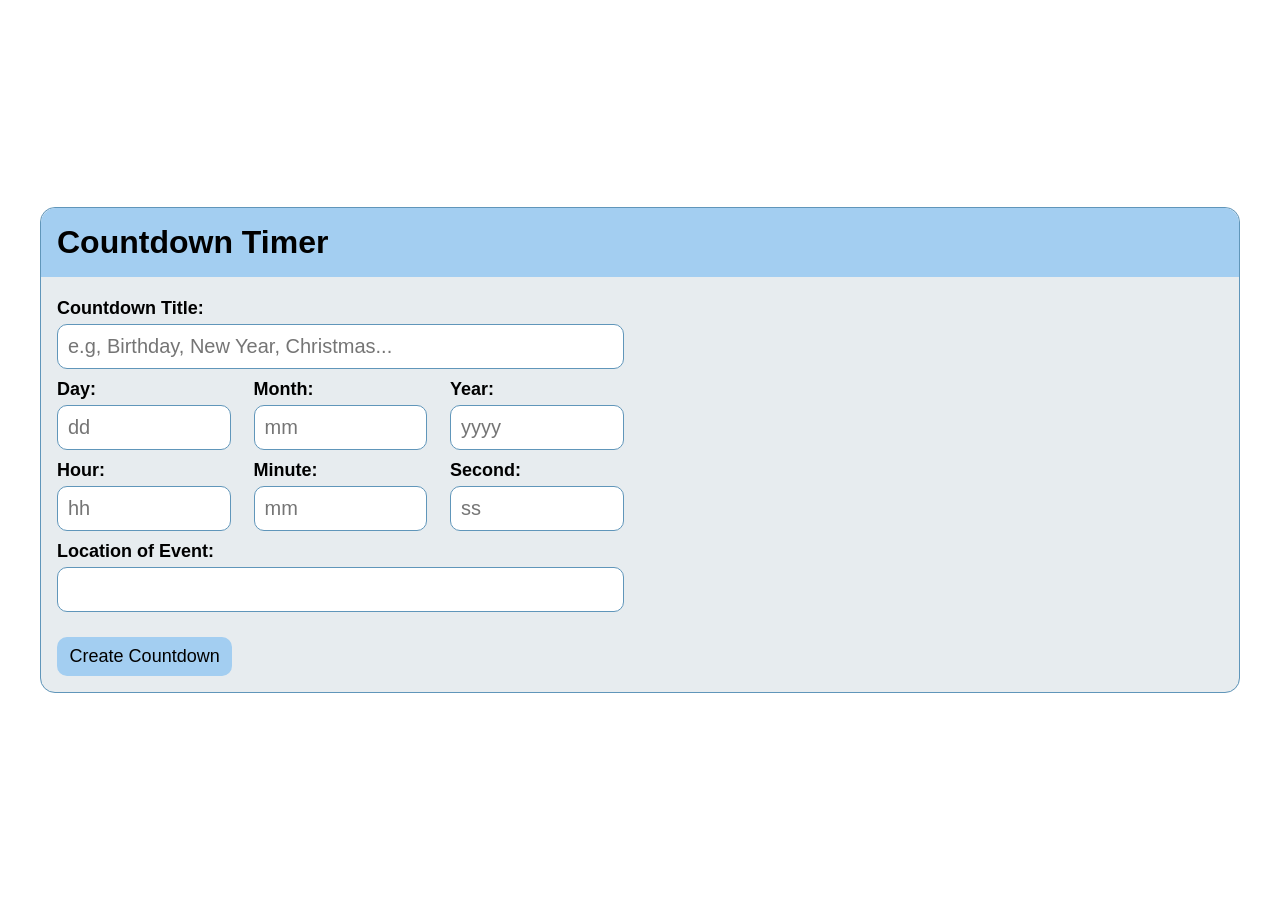
==== countdown-timer/index.html @ 477d1185 "test" ====
<!doctype html>
<html lang="en">
 <head>
  <meta charset="UTF-8" />
  <meta name="viewport" content="width=device-width, initial-scale=1.0" />
  <meta name="author" content="John Leo Jariel" />
  <meta
   name="description"
   content="my 3rd js project which is countdown timer for date and time"
  />
  <link rel="stylesheet" href="styles.css" />
  <title>Countdown Timer</title>
 </head>
 <body>
  <main>
   <fieldset>
    <div class="header">
     <h1>Countdown Timer</h1>
    </div>

    <form>
     <!-- Countdown Title -->
     <div class="input-field countdown-title">
      <label for="title-input">Countdown Title:</label>
      <input
       type="text"
       form="title-input"
       placeholder="e.g, Birthday, New Year, Christmas..."
       required
      />
     </div>

     <!-- Date and Time -->
     <div class="fields">
      <!-- Day -->
      <div class="input-field column">
       <label for="day-input">Day:</label>
       <input type="text" id="day-input" placeholder="dd" />
      </div>
      <!-- Month -->
      <div class="input-field column">
       <label for="month-input">Month:</label>
       <input type="text" id="month-input" placeholder="mm" />
      </div>
      <!-- Year -->
      <div class="input-field column">
       <label for="year-input">Year:</label>
       <input type="text" id="year-input" placeholder="yyyy" />
      </div>
     </div>

     <div class="fields">
      <!-- Day -->
      <div class="input-field column">
       <label for="hour-input">Hour:</label>
       <input type="text" id="hour-input" placeholder="hh" />
      </div>
      <!-- Month -->
      <div class="input-field column">
       <label for="minute-input">Minute:</label>
       <input type="text" id="minute-input" placeholder="mm" />
      </div>
      <!-- Year -->
      <div class="input-field column">
       <label for="second-input">Second:</label>
       <input type="text" id="second-input" placeholder="ss" />
      </div>
     </div>

     <!-- Location -->
     <div class="input-field event-location">
      <label for="location-input">Location of Event:</label>
      <input type="text" form="location-input" required />
     </div>

     <button type="submit" class="create-btn">Create Countdown</button>
    </form>
   </fieldset>
  </main>

  <script src="countdown-timer.js"></script>
 </body>
</html>
---- countdown-timer/styles.css ----
*,
*::before,
*::after {
 box-sizing: border-box;
 margin: 0;
 padding: 0;
 font-family: Arial, Helvetica, sans-serif;
}

body {
 padding: 1em;
 height: 100vh;
}
main {
 height: 100%;
 display: flex;
 justify-content: center;
 align-items: center;
}
fieldset {
 width: min(1200px, 100%);
 outline: none;
 border: 1px solid #6096ba;
 border-radius: 15px;
 overflow: hidden;
 background: #e7ecef;
}
form {
 width: 50%;
 padding: 1em;
}

.header {
 background: #a3cef1;
 padding: 1em;
}
.fields {
 display: flex;
 justify-content: space-between;
 flex-wrap: wrap;
}
.input-field {
 display: flex;
 width: 100%;
 flex-direction: column;
 margin: 5px 0;
}
.event-location {
 margin-bottom: 0;
}
.input-field label {
 font-size: 18px;
 font-weight: bold;
 margin-bottom: 5px;
}
.input-field input {
 font-size: 20px;
 padding: 10px;
 border: 1px solid #6096ba;
 border-radius: 10px;
 outline: none;
}
.column {
 width: calc(100% / 3 - 15px);
}
@media (max-width: 768px) {
 form {
  width: 100%;
 }
 .column {
  width: calc(100% / 2 - 15px);
 }
}
@media (max-width: 600px) {
 .column {
  width: 100%;
 }
}
.create-btn {
 font-size: 18px;
 padding: 0.5em 0.7em;
 margin-top: 25px;
 background: #a3cef1;
 border: none;
 border-radius: 10px;
 cursor: pointer;
}
.create-btn:hover {
 background: #a9d1f1;
}
.create-btn:active {
 transform: scale(0.95);
}
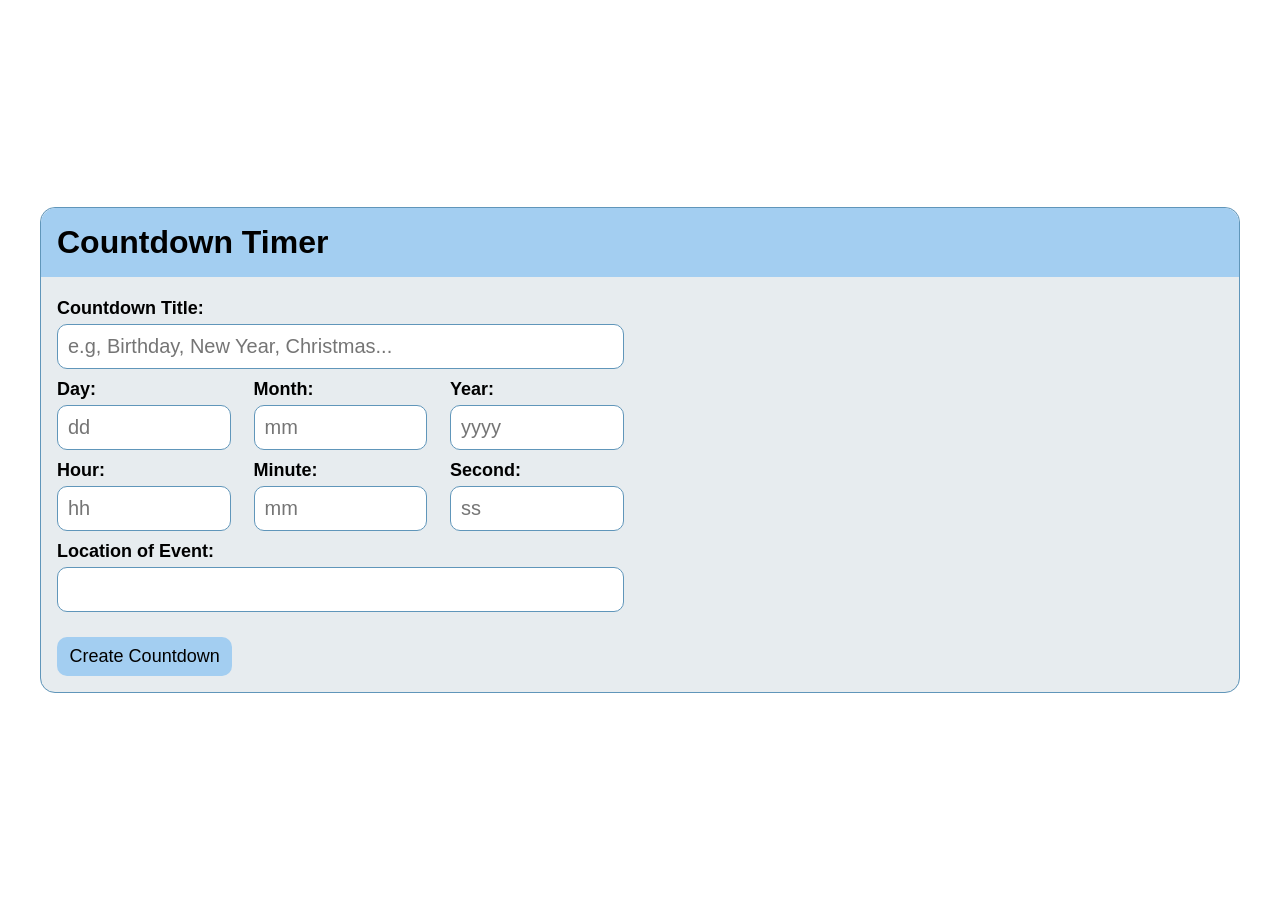
==== commit fd878f90: "function: added more suggestion list" ====
--- a/countdown-timer/index.html
+++ b/countdown-timer/index.html
@@ -24,10 +24,18 @@
       <label for="title-input">Countdown Title:</label>
       <input
        type="text"
-       form="title-input"
+       id="title-input"
+       class="dropdown-input"
        placeholder="e.g, Birthday, New Year, Christmas..."
        required
       />
+      <ul class="suggestion-list full-width">
+       <li>Birthday</li>
+       <li>New Year</li>
+       <li>Christmas</li>
+       <li>Vacation</li>
+       <li>Wedding</li>
+      </ul>
      </div>
 
      <!-- Date and Time -->
@@ -35,12 +43,99 @@
       <!-- Day -->
       <div class="input-field column">
        <label for="day-input">Day:</label>
-       <input type="text" id="day-input" placeholder="dd" />
+       <input
+        type="text"
+        id="day-input"
+        class="dropdown-input"
+        placeholder="dd"
+       />
+       <div class="suggestion-list">
+        <table>
+         <tbody>
+          <tr>
+           <!-- first column -->
+           <td>
+            <ul>
+             <li>01</li>
+             <li>02</li>
+             <li>03</li>
+             <li>04</li>
+             <li>05</li>
+             <li>06</li>
+             <li>07</li>
+             <li>08</li>
+             <li>09</li>
+             <li>10</li>
+            </ul>
+           </td>
+
+           <!-- second column -->
+           <td>
+            <ul>
+             <li>11</li>
+             <li>12</li>
+             <li>13</li>
+             <li>14</li>
+             <li>15</li>
+             <li>16</li>
+             <li>17</li>
+             <li>18</li>
+             <li>19</li>
+             <li>20</li>
+            </ul>
+           </td>
+
+           <!-- third column -->
+           <td>
+            <ul>
+             <li>21</li>
+             <li>22</li>
+             <li>23</li>
+             <li>24</li>
+             <li>25</li>
+             <li>26</li>
+             <li>27</li>
+             <li>28</li>
+             <li>29</li>
+             <li>30</li>
+            </ul>
+           </td>
+
+           <td>
+            <ul>
+             <li>31</li>
+            </ul>
+           </td>
+          </tr>
+         </tbody>
+        </table>
+       </div>
       </div>
       <!-- Month -->
       <div class="input-field column">
        <label for="month-input">Month:</label>
-       <input type="text" id="month-input" placeholder="mm" />
+       <input
+        type="text"
+        id="month-input"
+        class="dropdown-input"
+        placeholder="mm"
+       />
+       <div class="suggestion-list months full-width">
+        <ul>
+         <li>01 - Jan</li>
+         <li>02 - Feb</li>
+         <li>03 - Mar</li>
+         <li>04 - Apr</li>
+         <li>05 - May</li>
+         <li>06 - Jun</li>
+         <li>07 - Jul</li>
+         <li>08 - Aug</li>
+         <li>09 - Sept</li>
+         <li>10 - Oct</li>
+         <li>11 - Nov</li>
+         <li>12 - Dec</li>
+        </ul>
+       </div>
       </div>
       <!-- Year -->
       <div class="input-field column">
--- a/countdown-timer/styles.css
+++ b/countdown-timer/styles.css
@@ -22,7 +22,7 @@
  outline: none;
  border: 1px solid #6096ba;
  border-radius: 15px;
- overflow: hidden;
+ /* overflow: hidden; */
  background: #e7ecef;
 }
 form {
@@ -32,6 +32,7 @@
 
 .header {
  background: #a3cef1;
+ border-radius: 15px 15px 0 0;
  padding: 1em;
 }
 .fields {
@@ -44,6 +45,7 @@
  width: 100%;
  flex-direction: column;
  margin: 5px 0;
+ position: relative;
 }
 .event-location {
  margin-bottom: 0;
@@ -91,3 +93,36 @@
 .create-btn:active {
  transform: scale(0.95);
 }
+
+/* ! suggestion list */
+ul {
+ list-style: none;
+}
+.suggestion-list {
+ font-size: 14px;
+ padding: 0.5em 0.7em;
+
+ position: absolute;
+ top: 100%;
+ right: 0;
+ /* inset-inline: 0; */
+ z-index: 999;
+ background-color: #a2d2ff;
+ display: none;
+}
+.suggestion-list.full-width {
+ width: 100%;
+}
+.suggestion-list.active {
+ display: block;
+}
+.suggestion-list li {
+ padding: 0.5em 0.7em;
+ cursor: pointer;
+}
+.suggestion-list li:hover {
+ background: #bde0fe;
+}
+td {
+ vertical-align: top;
+}
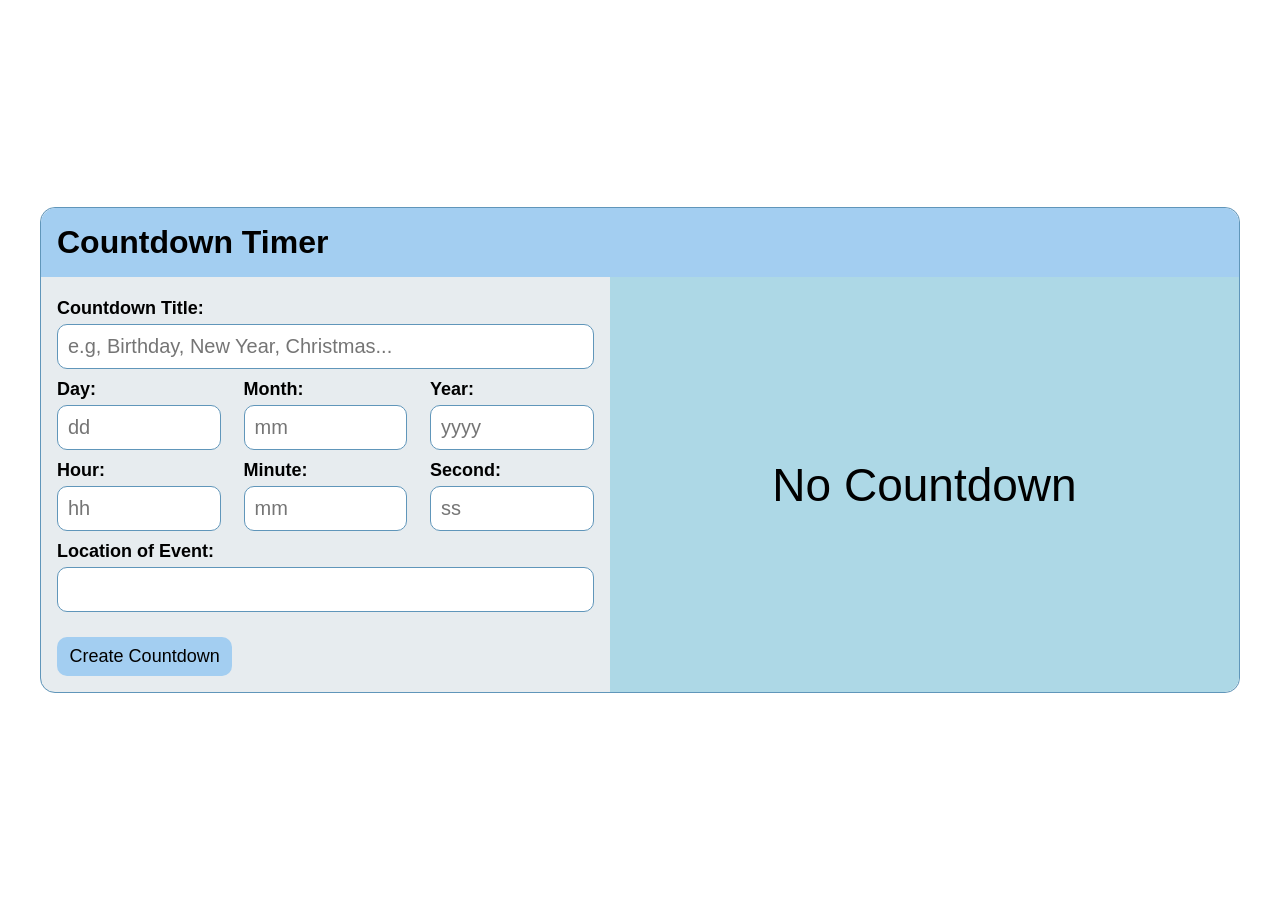
==== commit 30a40d6b: "function: countdown function done, project almost done" ====
--- a/countdown-timer/index.html
+++ b/countdown-timer/index.html
@@ -18,158 +18,159 @@
      <h1>Countdown Timer</h1>
     </div>
 
-    <form>
-     <!-- Countdown Title -->
-     <div class="input-field countdown-title">
-      <label for="title-input">Countdown Title:</label>
-      <input
-       type="text"
-       id="title-input"
-       class="dropdown-input"
-       placeholder="e.g, Birthday, New Year, Christmas..."
-       required
-      />
-      <ul class="suggestion-list full-width">
-       <li>Birthday</li>
-       <li>New Year</li>
-       <li>Christmas</li>
-       <li>Vacation</li>
-       <li>Wedding</li>
-      </ul>
-     </div>
-
-     <!-- Date and Time -->
-     <div class="fields">
-      <!-- Day -->
-      <div class="input-field column">
-       <label for="day-input">Day:</label>
+    <div class="field-container">
+     <form id="userForm" class="countdown-ui" autocomplete="off">
+      <!-- Countdown Title -->
+      <div class="input-field countdown-title">
+       <label for="title-input">Countdown Title:</label>
        <input
         type="text"
-        id="day-input"
+        id="title-input"
         class="dropdown-input"
-        placeholder="dd"
+        name="countdownTitle"
+        placeholder="e.g, Birthday, New Year, Christmas..."
+        required
        />
-       <div class="suggestion-list">
-        <table>
-         <tbody>
-          <tr>
-           <!-- first column -->
-           <td>
-            <ul>
-             <li>01</li>
-             <li>02</li>
-             <li>03</li>
-             <li>04</li>
-             <li>05</li>
-             <li>06</li>
-             <li>07</li>
-             <li>08</li>
-             <li>09</li>
-             <li>10</li>
-            </ul>
-           </td>
+       <ul class="suggestion-list full-width">
+        <li>Birthday</li>
+        <li>New Year</li>
+        <li>Christmas</li>
+        <li>Vacation</li>
+        <li>Wedding</li>
+       </ul>
+      </div>
 
-           <!-- second column -->
-           <td>
-            <ul>
-             <li>11</li>
-             <li>12</li>
-             <li>13</li>
-             <li>14</li>
-             <li>15</li>
-             <li>16</li>
-             <li>17</li>
-             <li>18</li>
-             <li>19</li>
-             <li>20</li>
-            </ul>
-           </td>
-
-           <!-- third column -->
-           <td>
-            <ul>
-             <li>21</li>
-             <li>22</li>
-             <li>23</li>
-             <li>24</li>
-             <li>25</li>
-             <li>26</li>
-             <li>27</li>
-             <li>28</li>
-             <li>29</li>
-             <li>30</li>
-            </ul>
-           </td>
-
-           <td>
-            <ul>
-             <li>31</li>
-            </ul>
-           </td>
-          </tr>
-         </tbody>
-        </table>
+      <!-- Date and Time -->
+      <div class="fields">
+       <!-- Day -->
+       <div class="input-field column">
+        <label for="day-input">Day:</label>
+        <input
+         type="text"
+         id="day-input"
+         name="day"
+         class="dropdown-input"
+         placeholder="dd"
+        />
+        <div class="suggestion-list">
+         <table>
+          <tbody>
+           <tr id="days-row"></tr>
+          </tbody>
+         </table>
+        </div>
+       </div>
+       <!-- Month -->
+       <div class="input-field column">
+        <label for="month-input">Month:</label>
+        <input
+         type="text"
+         id="month-input"
+         name="month"
+         class="dropdown-input"
+         placeholder="mm"
+        />
+        <div class="suggestion-list months full-width">
+         <ul>
+          <li>01 - Jan</li>
+          <li>02 - Feb</li>
+          <li>03 - Mar</li>
+          <li>04 - Apr</li>
+          <li>05 - May</li>
+          <li>06 - Jun</li>
+          <li>07 - Jul</li>
+          <li>08 - Aug</li>
+          <li>09 - Sept</li>
+          <li>10 - Oct</li>
+          <li>11 - Nov</li>
+          <li>12 - Dec</li>
+         </ul>
+        </div>
+       </div>
+       <!-- Year -->
+       <div class="input-field column">
+        <label for="year-input">Year:</label>
+        <input
+         type="text"
+         class="dropdown-input"
+         name="year"
+         id="year-input"
+         placeholder="yyyy"
+        />
+        <ul class="suggestion-list years-list full-width"></ul>
        </div>
       </div>
-      <!-- Month -->
-      <div class="input-field column">
-       <label for="month-input">Month:</label>
-       <input
-        type="text"
-        id="month-input"
-        class="dropdown-input"
-        placeholder="mm"
-       />
-       <div class="suggestion-list months full-width">
-        <ul>
-         <li>01 - Jan</li>
-         <li>02 - Feb</li>
-         <li>03 - Mar</li>
-         <li>04 - Apr</li>
-         <li>05 - May</li>
-         <li>06 - Jun</li>
-         <li>07 - Jul</li>
-         <li>08 - Aug</li>
-         <li>09 - Sept</li>
-         <li>10 - Oct</li>
-         <li>11 - Nov</li>
-         <li>12 - Dec</li>
-        </ul>
+
+      <div class="fields">
+       <!-- Hour -->
+       <div class="input-field column">
+        <label for="hour-input">Hour:</label>
+        <input
+         type="text"
+         id="hour-input"
+         name="hour"
+         class="dropdown-input"
+         placeholder="hh"
+        />
+        <div class="suggestion-list">
+         <table>
+          <tbody>
+           <tr id="hour-list"></tr>
+          </tbody>
+         </table>
+        </div>
+       </div>
+       <!-- Minute -->
+       <div class="input-field column">
+        <label for="minute-input">Minute:</label>
+        <input
+         type="text"
+         id="minute-input"
+         name="minute"
+         class="dropdown-input"
+         placeholder="mm"
+        />
+        <div class="suggestion-list">
+         <table>
+          <tbody>
+           <tr class="mmAndSs-list"></tr>
+          </tbody>
+         </table>
+        </div>
+       </div>
+       <!-- Seconds -->
+       <div class="input-field column">
+        <label for="second-input">Second:</label>
+        <input
+         type="text"
+         class="dropdown-input"
+         name="second"
+         id="second-input"
+         placeholder="ss"
+        />
+        <div class="suggestion-list">
+         <table>
+          <tbody>
+           <tr class="mmAndSs-list"></tr>
+          </tbody>
+         </table>
+        </div>
        </div>
       </div>
-      <!-- Year -->
-      <div class="input-field column">
-       <label for="year-input">Year:</label>
-       <input type="text" id="year-input" placeholder="yyyy" />
+
+      <!-- Location -->
+      <div class="input-field event-location">
+       <label for="location-input">Location of Event:</label>
+       <input type="text" name="location" class="location-input" required />
       </div>
+
+      <button type="submit" class="create-btn">Create Countdown</button>
+     </form>
+
+     <div class="countdown-ui countdown-display">
+      <p class="countdown-number">No Countdown</p>
      </div>
-
-     <div class="fields">
-      <!-- Day -->
-      <div class="input-field column">
-       <label for="hour-input">Hour:</label>
-       <input type="text" id="hour-input" placeholder="hh" />
-      </div>
-      <!-- Month -->
-      <div class="input-field column">
-       <label for="minute-input">Minute:</label>
-       <input type="text" id="minute-input" placeholder="mm" />
-      </div>
-      <!-- Year -->
-      <div class="input-field column">
-       <label for="second-input">Second:</label>
-       <input type="text" id="second-input" placeholder="ss" />
-      </div>
-     </div>
-
-     <!-- Location -->
-     <div class="input-field event-location">
-      <label for="location-input">Location of Event:</label>
-      <input type="text" form="location-input" required />
-     </div>
-
-     <button type="submit" class="create-btn">Create Countdown</button>
-    </form>
+    </div>
    </fieldset>
   </main>
 
--- a/countdown-timer/styles.css
+++ b/countdown-timer/styles.css
@@ -26,13 +26,35 @@
  background: #e7ecef;
 }
 form {
- width: 50%;
  padding: 1em;
 }
 
 .header {
  background: #a3cef1;
  border-radius: 15px 15px 0 0;
+ padding: 1em;
+}
+.field-container {
+ display: flex;
+}
+@media (max-width: 845px) {
+ .field-container {
+  flex-direction: column-reverse;
+ }
+ .countdown-display {
+  border-radius: 0 !important;
+ }
+}
+.countdown-ui {
+ flex: 1;
+}
+.countdown-display {
+ display: flex;
+ justify-content: center;
+ align-items: center;
+ font-size: clamp(24px, 4vw, 46px);
+ border-bottom-right-radius: 15px;
+ background: lightblue;
  padding: 1em;
 }
 .fields {
@@ -103,10 +125,14 @@
  padding: 0.5em 0.7em;
 
  position: absolute;
+ max-height: 230px;
+ overflow-y: auto;
+ overflow-x: hidden;
+ scrollbar-width: thin;
  top: 100%;
- right: 0;
+ left: 0;
  /* inset-inline: 0; */
- z-index: 999;
+ z-index: 998;
  background-color: #a2d2ff;
  display: none;
 }
